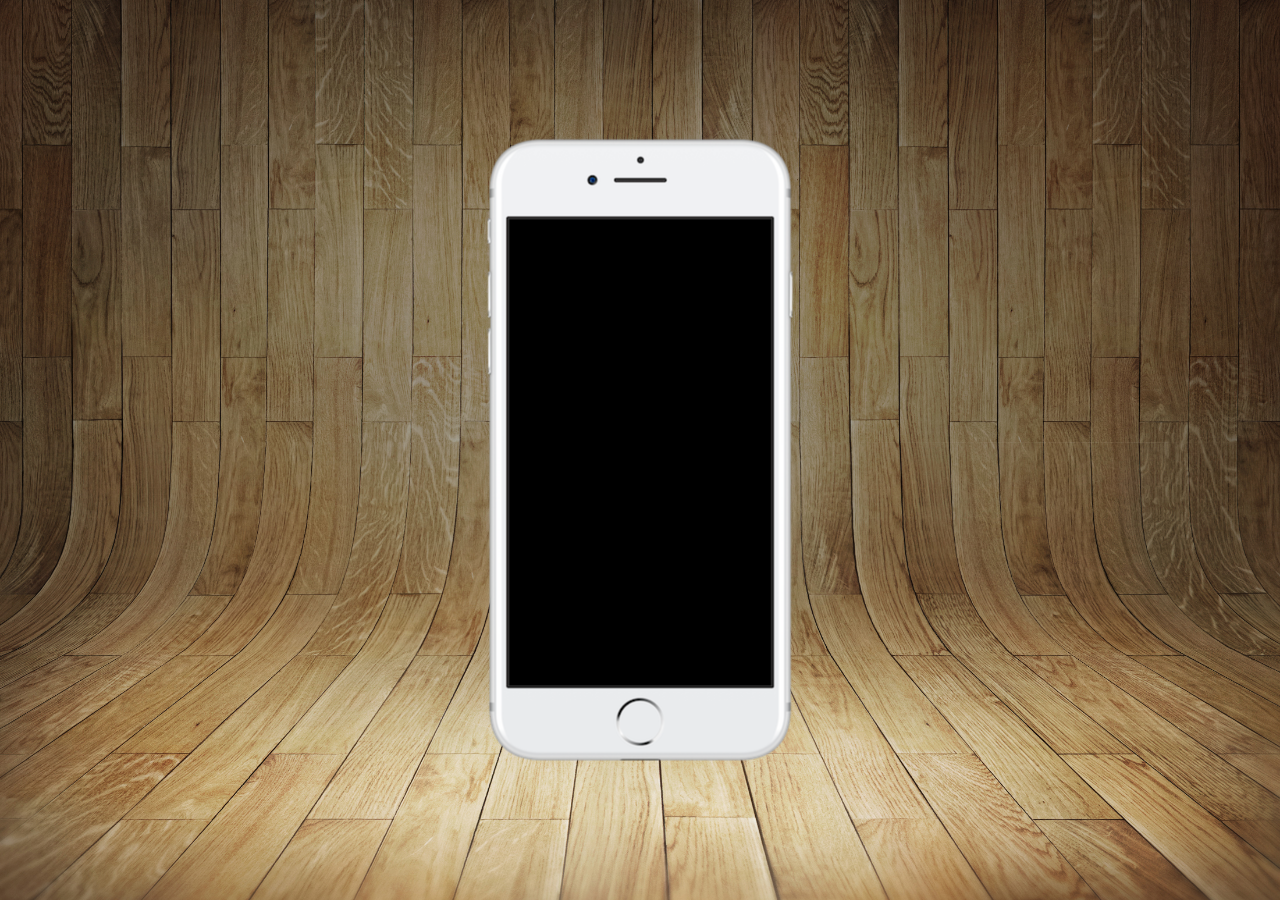
==== index.html @ 3f808340 "" ====
<!DOCTYPE html>
<html lang="pt-br">
<head>
    <meta charset="UTF-8">
    <meta name="viewport" content="width=device-width, initial-scale=1.0">
    <title>redes sociais</title>
    <link rel="shortcut icon" href="imagens/favicon.ico" type="image/x-icon">
    <link rel="stylesheet" href="estilo/style.css">
</head>
<body>
    <main>
        <section id="telefone">

        </section>
        <section id="redes-social">

        </section>
    </main>
</body>
</html>
---- estilo/style.css ----
* {
    margin: 0px;
    padding: 0px;
    font-family: Arial, Helvetica, sans-serif;
}
html, body {
    height: 100vh;
    width: 100vw;

}
body {
    background: url('../imagens/fundo-madeira.jpg') no-repeat top center;
    background-size: cover;
    background-attachment: fixed;
}
main {
    height: 100vh;
    position: relative;
}
#telefone {
    position: absolute;
    top: 50%;
    left: 50%;
    transform: translate(-50%, -50%);


    height: 627px;
    width: 311px;
    background: url('../imagens/frame-iphone.png') no-repeat;
}
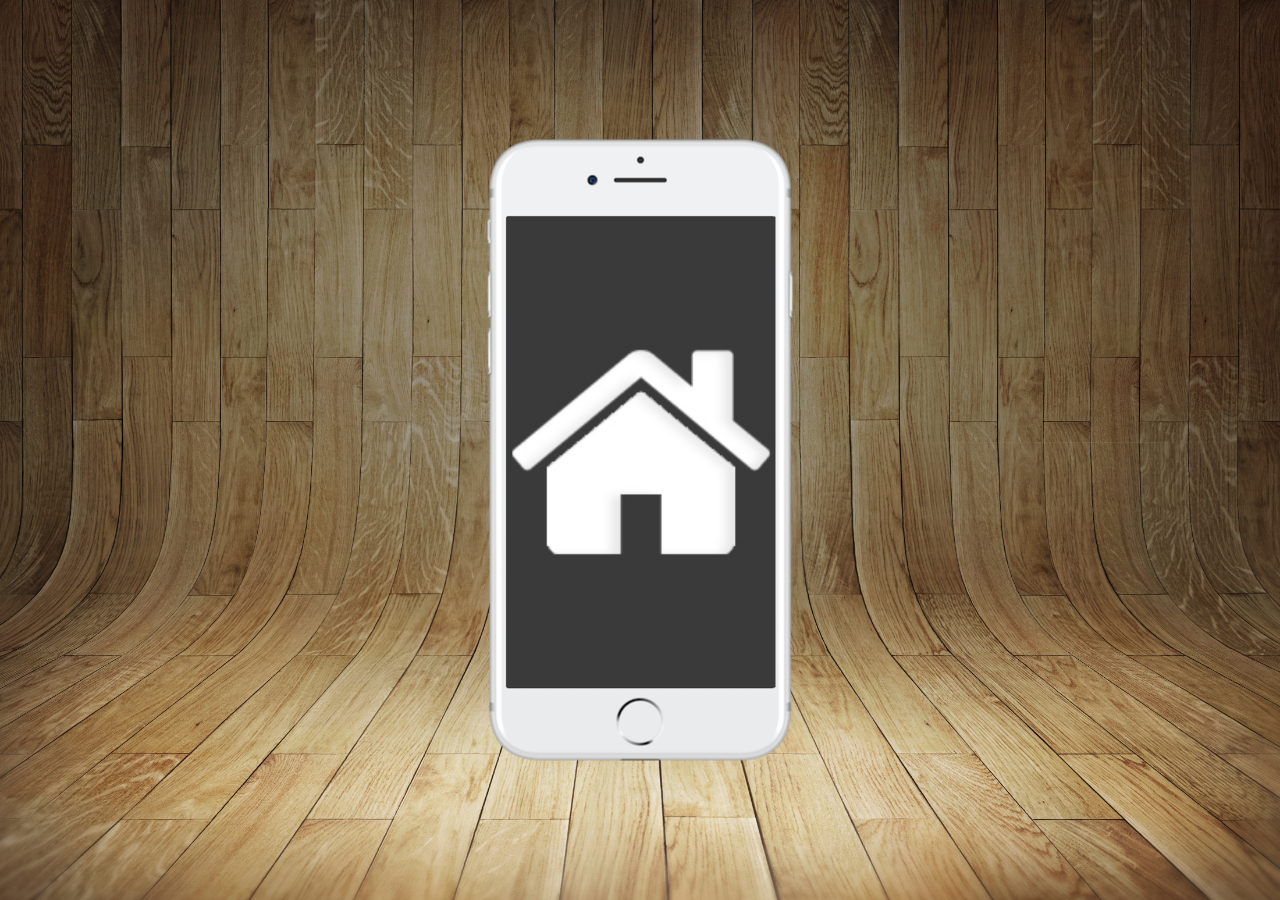
==== commit 5cff6968: "criei a tela home" ====
--- a/index.html
+++ b/index.html
@@ -10,7 +10,9 @@
 <body>
     <main>
         <section id="telefone">
-
+            <iframe src="home.html" name="tela" id="tela"
+            
+            frameborder="0"></iframe>
         </section>
         <section id="redes-social">
 
--- a/estilo/style.css
+++ b/estilo/style.css
@@ -27,4 +27,11 @@
     height: 627px;
     width: 311px;
     background: url('../imagens/frame-iphone.png') no-repeat;
+}
+#tela {
+    position: relative;
+    top: 80px;
+    left: 22px;
+    width: 269px;
+    height: 471px;
 }
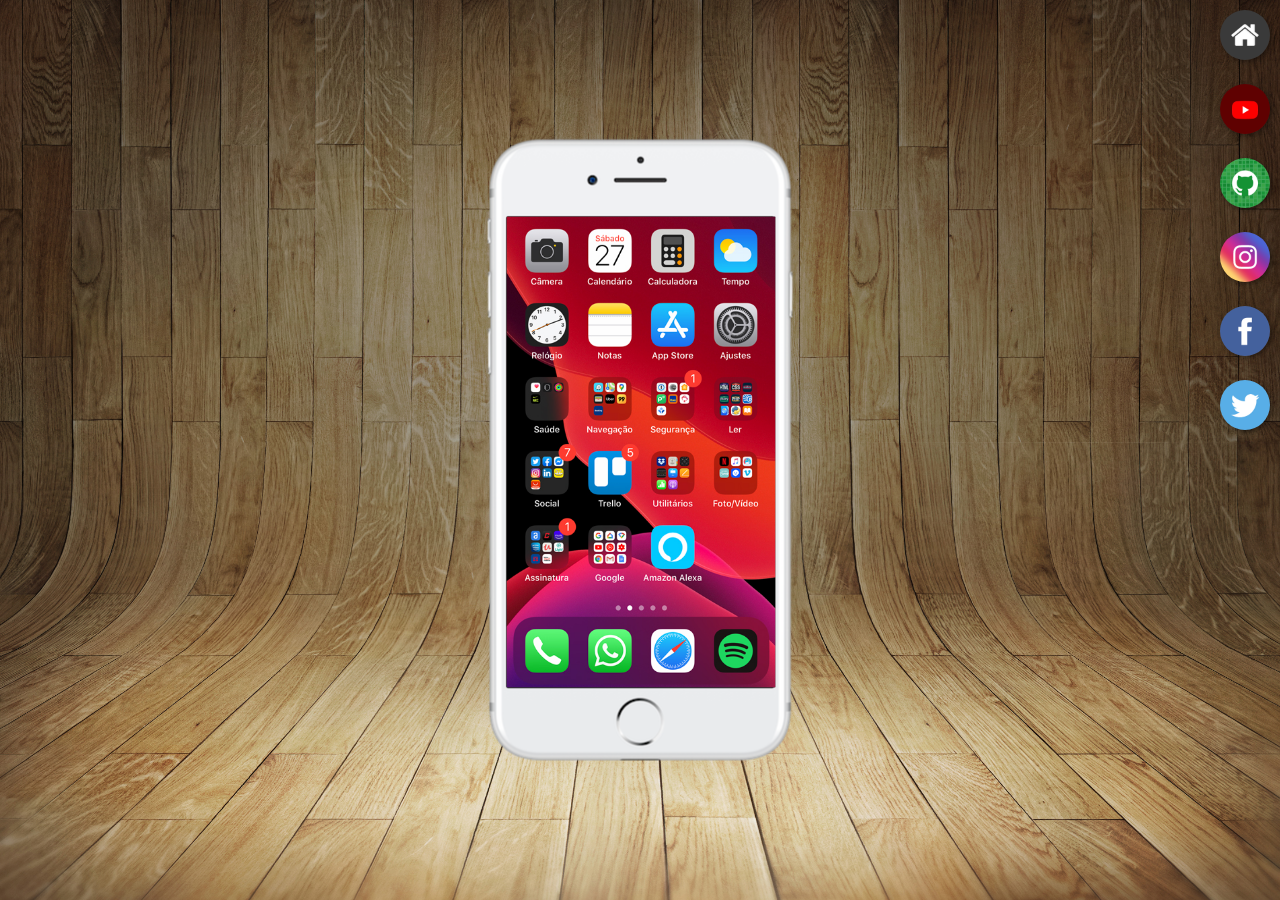
==== commit 4a18ccb7: "criei os botões" ====
--- a/index.html
+++ b/index.html
@@ -10,12 +10,15 @@
 <body>
     <main>
         <section id="telefone">
-            <iframe src="home.html" name="tela" id="tela"
-            
-            frameborder="0"></iframe>
+            <iframe src="home.html" name="tela" id="tela" frameborder="0"></iframe>
         </section>
         <section id="redes-social">
-
+            <a href="#" target="tela"><img src="imagens/logo-home.jpg" alt="home"></a> <br>
+            <a href="#" target="tela"><img src="imagens/logo-youtube.jpg" alt="YouTube"></a> <br>
+            <a href="#" target="tela"><img src="imagens/logo-github.jpg" alt="Github"></a> <br>
+            <a href="#" target="tela"><img src="imagens/logo-instagram.jpg" alt="Instagram"></a> <br>
+            <a href="#" target="tela"><img src="imagens/logo-facebook.jpg" alt="Facebook"></a> <br>
+            <a href="#" target="tela"><img src="imagens/logo-twitter.jpg" alt="Twitter"></a>
         </section>
     </main>
 </body>
--- a/estilo/style.css
+++ b/estilo/style.css
@@ -34,4 +34,20 @@
     left: 22px;
     width: 269px;
     height: 471px;
+}
+#redes-social {
+    text-align: right;
+}
+#redes-social img {
+    width: 50px;
+    margin: 10px;
+    border-radius: 50%;
+    box-shadow: 2px 2px 5px rgba(0, 0, 0, 0.400);
+    box-sizing: border-box;
+}
+img:hover {
+    border: 2px solid rgba(255, 255, 255, 0.600);
+    transform: translate(-3px -3px);
+    box-shadow: 5px 5px 5px rgba(0, 0, 0, 0.600);
+    transition: transform 0.4s border 1s;
 }
